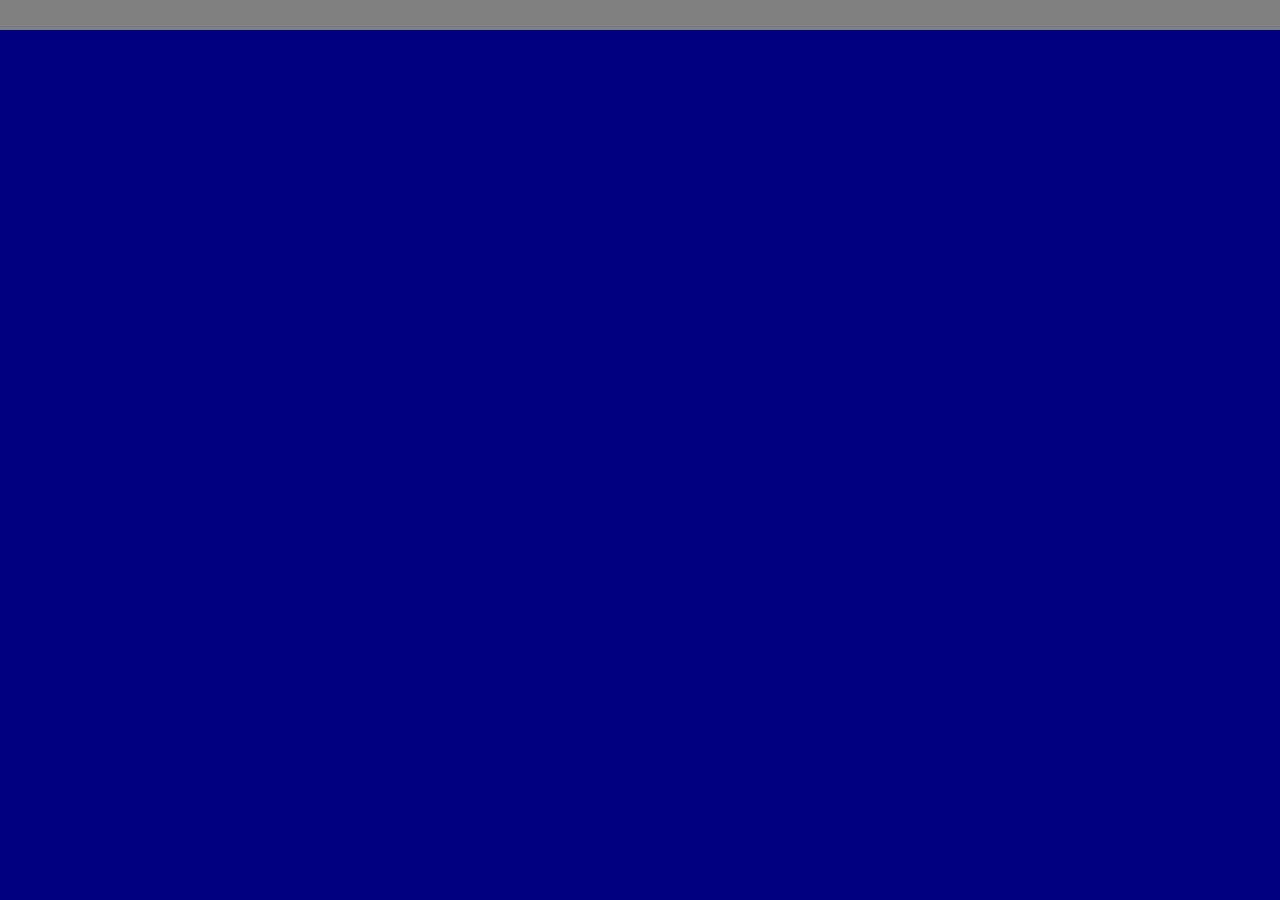
==== AirplaneTicketSystem/WebContent/index.html @ d93e85e9 "Merge pull request #12 from Jh13547/AnthonyBranch" ====
<!DOCTYPE html>
<html>
	<head>
		<link rel="stylesheet" href="styles/main.css"/>
		<title>A Real Ticket Service, not a Project</title>
		<script src="scripts/jquery.js"></script>
		<script src="scripts/banner.js"></script>
		<script src="scripts/loginSignup.js"></script>
	</head>
	
	<body>
	<div id="banner">
		<input class="banner" id="loginbtn" value="Login" type="button" onclick="showLogin()">
		<input class="banner" id="signupbtn" value="SignUp" type="button" onclick="showSignup()">
		<input class="banner" id="accounttabbtn" value="My Account" type="button" onclick="showAccountTab()">
		<div id="bannerPopupBG"></div>
		<div id="bannerPopup">pop</div>
	</div>
	
	
	
	</body>
	
	
	
</html>
---- AirplaneTicketSystem/WebContent/styles/main.css ----
body, html
{
    height: 100%;
    margin: 0;
    font: 400 15px/1.8 "Lato", sans-serif;
	color:white;
    background-color:navy;
}
div
{
    display: block;
}

/*Stuff for the banner and it's popups*/
#banner{
    padding: 1em 1em;
    display: flex;
    justify-content: flex-end;
    background-color:grey;
}
.banner{
	margin-left:8px;
	display:none;
}
#bannerPopup{
	display:none;
	border: solid black 2pt;
	background-color:grey;
	width:350px;
	position:fixed;
	right:0;
	top:0;
	z-index:2;
}
#bannerPopupBG{
	display:none;
	background-color:grey;
	opacity:.6;
	width:100%;
	height:100%;
	position:fixed;
	top:0;
	left:0;
	z-index:1;
}

.bg
{
    background-image: url(plane.jpg);
    height: 100%;
    position: relative;
    opacity: 0.65;
    background-position: center;
    background-repeat: no-repeat;
    background-size: cover;
    display: block;
}

.content
{
    position: absolute;
    left: 0;
    top: 50%;
    width: 100%;
    text-align: center;
    color: white;
}
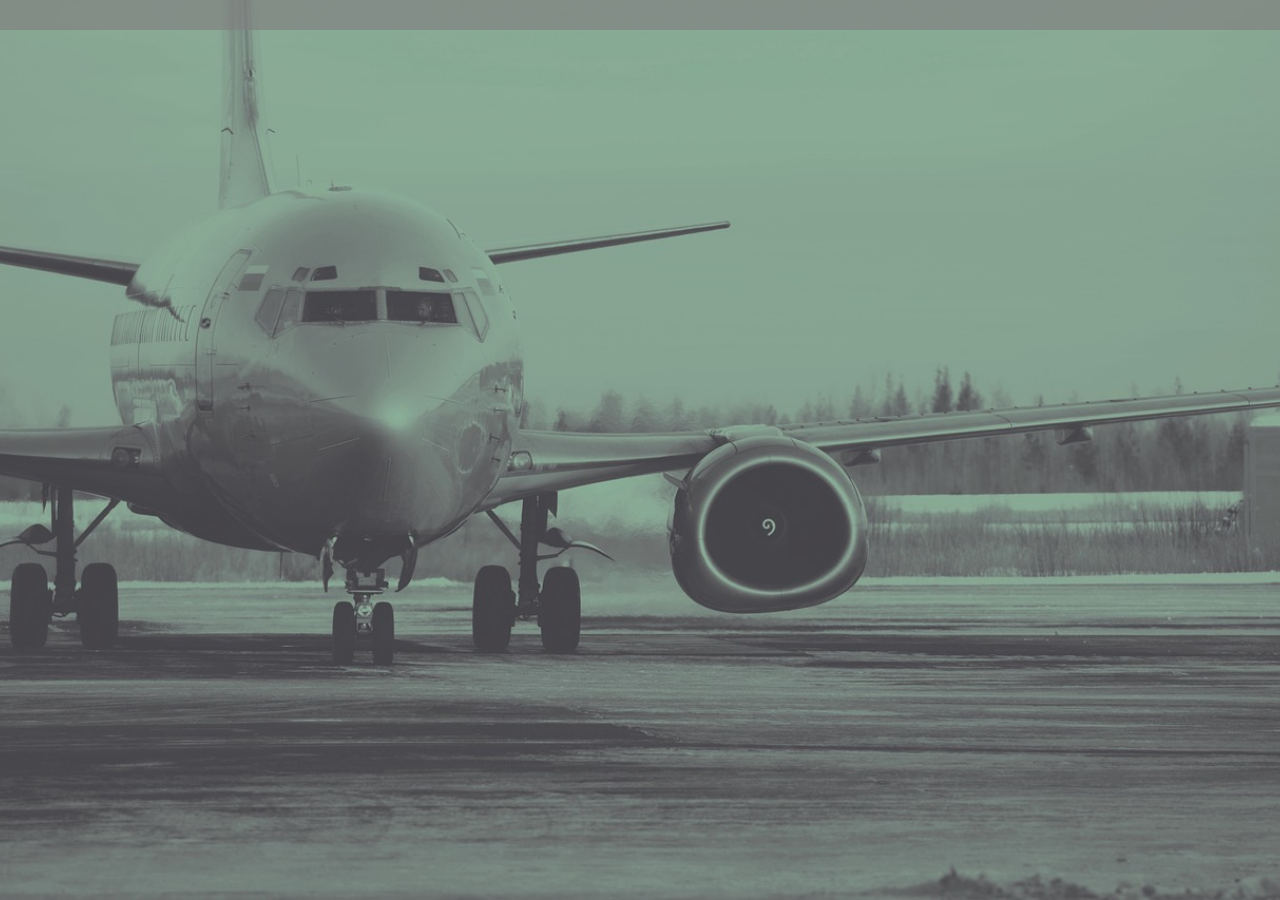
==== commit 5b967830: "Added a footer.ftl When you call the banner.ftl, call the footer after you're done calling your temp" ====
--- a/AirplaneTicketSystem/WebContent/index.html
+++ b/AirplaneTicketSystem/WebContent/index.html
@@ -8,7 +8,7 @@
 		<script src="scripts/loginSignup.js"></script>
 	</head>
 	
-	<body>
+	<body class="bg">
 	<div id="banner">
 		<input class="banner" id="loginbtn" value="Login" type="button" onclick="showLogin()">
 		<input class="banner" id="signupbtn" value="SignUp" type="button" onclick="showSignup()">
--- a/AirplaneTicketSystem/WebContent/styles/main.css
+++ b/AirplaneTicketSystem/WebContent/styles/main.css
@@ -4,7 +4,7 @@
     margin: 0;
     font: 400 15px/1.8 "Lato", sans-serif;
 	color:white;
-    background-color:navy;
+  
 }
 div
 {
@@ -30,25 +30,29 @@
 	position:fixed;
 	right:0;
 	top:0;
-	z-index:2;
+	z-index:3;
 }
 #bannerPopupBG{
 	display:none;
 	background-color:grey;
-	opacity:.6;
+	opacity:.45;
 	width:100%;
 	height:100%;
 	position:fixed;
 	top:0;
 	left:0;
-	z-index:1;
+	z-index:2;
 }
 
 .bg
 {
+	z-index:-1;
     background-image: url(plane.jpg);
     height: 100%;
-    position: relative;
+    width:100%;
+    position: fixed;
+    top:0;
+    left:0;
     opacity: 0.65;
     background-position: center;
     background-repeat: no-repeat;
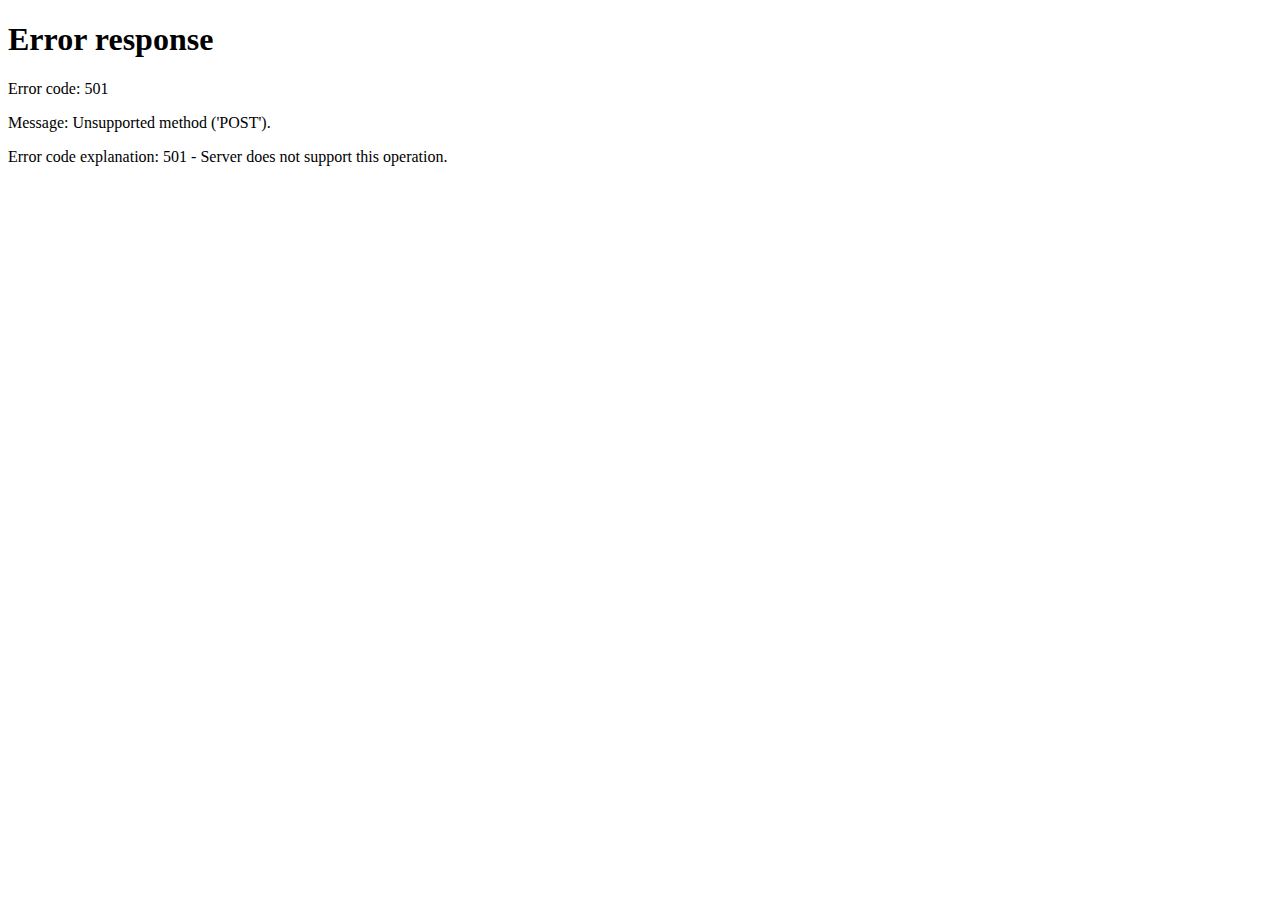
==== commit 70dd09dc: "Merge pull request #16 from Jh13547/AnthonyBranch" ====
--- a/AirplaneTicketSystem/WebContent/index.html
+++ b/AirplaneTicketSystem/WebContent/index.html
@@ -1,26 +1,21 @@
 <!DOCTYPE html>
 <html>
 	<head>
-		<link rel="stylesheet" href="styles/main.css"/>
-		<title>A Real Ticket Service, not a Project</title>
 		<script src="scripts/jquery.js"></script>
-		<script src="scripts/banner.js"></script>
-		<script src="scripts/loginSignup.js"></script>
 	</head>
 	
-	<body class="bg">
-	<div id="banner">
-		<input class="banner" id="loginbtn" value="Login" type="button" onclick="showLogin()">
-		<input class="banner" id="signupbtn" value="SignUp" type="button" onclick="showSignup()">
-		<input class="banner" id="accounttabbtn" value="My Account" type="button" onclick="showAccountTab()">
-		<div id="bannerPopupBG"></div>
-		<div id="bannerPopup">pop</div>
-	</div>
 	
+	 <form id="form"action="BannerServlet" method="post">
+	 	<input type="hidden"name="template"value="index">
+	 	<input type="hidden"name="action"value="template">
+	 </form>
 	
-	
-	</body>
-	
+	<script>
+		$(window).ready(function(){
+			$("#form").submit();
+			
+		});
+	</script>
 	
 	
 </html>